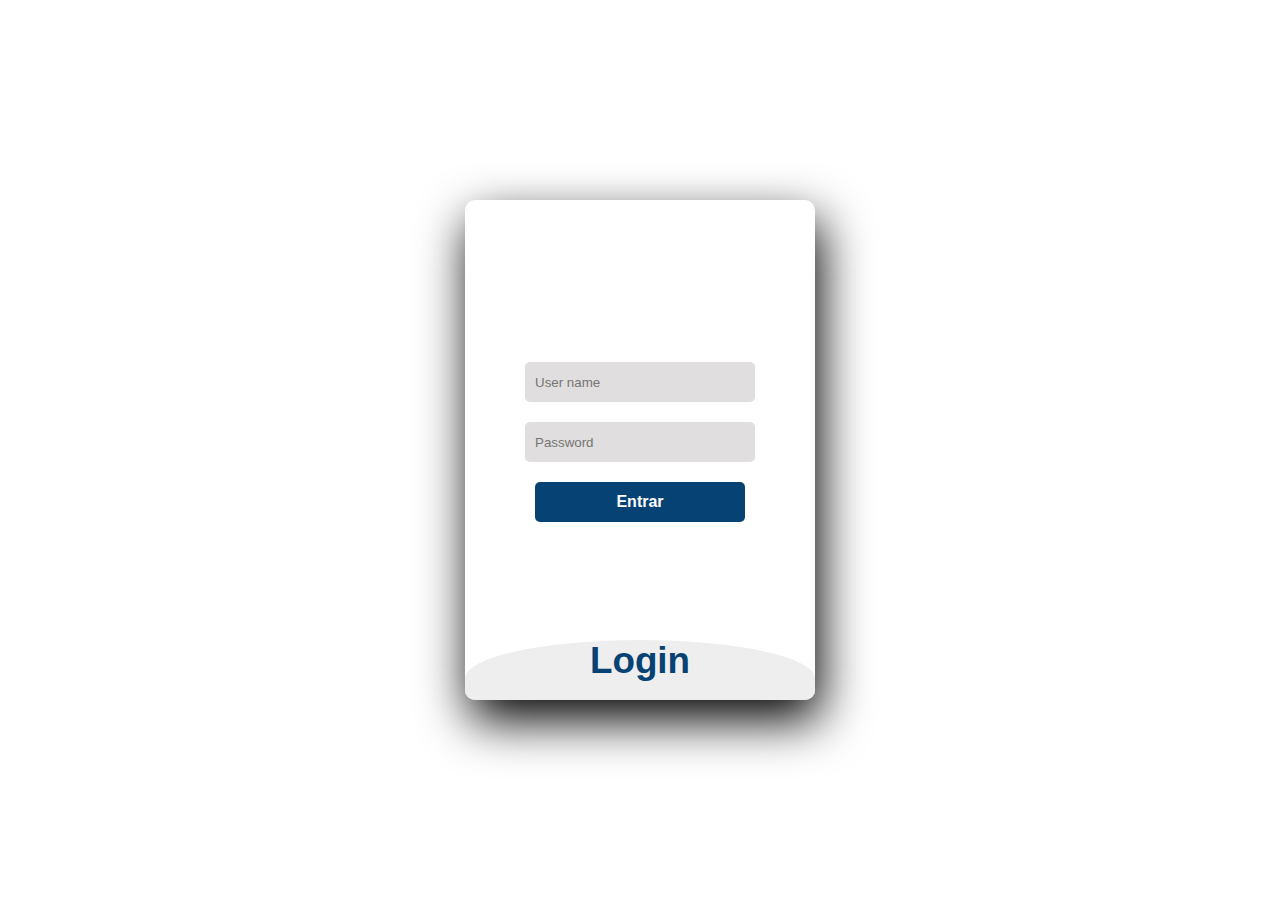
==== src/main/webapp/index.html @ fa4c02c5 "mudundas muitas coisas 2.0" ====
<!DOCTYPE html>
<html>
<head>
    <meta charset="UTF-8">
    <meta name="viewport" content="width=device-width, initial-scale=1.0">
    <title>Portal</title>
    <link rel="stylesheet" href="style.css">
</head>
<body>
<div class="main">
    <input type="checkbox" id="chk" aria-hidden="true">

    <div class="signup">
        <form action="login" method="post">
            <label for="chk" aria-hidden="true">Portal Delfis!</label>
            <input type="text" name="txt" placeholder="User name" required>
            <input type="password" name="pswd" placeholder="Password" required>
            <button>Entrar</button>
        </form>
    </div>

    <div class="login">
        <form>
            <label for="chk" aria-hidden="true">Login</label>
            <input type="email" name="email" placeholder="Email" required="">
            <input type="password" name="pswd" placeholder="Password" required="">
            <button>Login</button>
        </form>
    </div>
</div>
</body>
</html>
---- src/main/webapp/style.css ----
body{
    margin: 0;
    padding: 0;
    display: flex;
    justify-content: center;
    align-items: center;
    min-height: 100vh;
    font-family: 'Jost', sans-serif;
    background: url("abstract-luxury-gradient-blue-background-smooth-dark-blue-with-black-vignette-studio-banner.jpg") no-repeat center/ cover;
}
.main{
    width: 350px;
    height: 500px;
    background: red;
    overflow: hidden;
    background: url("abstract-luxury-gradient-blue-background-smooth-dark-blue-with-black-vignette-studio-banner.jpg") no-repeat center/ cover;
    border-radius: 10px;
    box-shadow: 5px 20px 50px #000;
}
#chk{
    display: none;
}
.signup{
    position: relative;
    width:100%;
    height: 100%;
}
label{
    color: #fff;
    font-size: 2.3em;
    justify-content: center;
    display: flex;
    margin: 60px;
    font-weight: bold;
    cursor: pointer;
    transition: .5s ease-in-out;
}
input{
    width: 60%;
    height: 20px;
    background: #e0dede;
    justify-content: center;
    display: flex;
    margin: 20px auto;
    padding: 10px;
    border: none;
    outline: none;
    border-radius: 5px;
}
button{
    width: 60%;
    height: 40px;
    margin: 10px auto;
    justify-content: center;
    display: block;
    color: #fff;
    background: #064273;
    font-size: 1em;
    font-weight: bold;
    margin-top: 20px;
    outline: none;
    border: none;
    border-radius: 5px;
    transition: .2s ease-in;
    cursor: pointer;
}
button:hover{
    background: #053862;
}
.login{
    height: 460px;
    background: #eee;
    border-radius: 60% / 10%;
    transform: translateY(-180px);
    transition: .8s ease-in-out;
}
.login label{
    color: #064273;

}
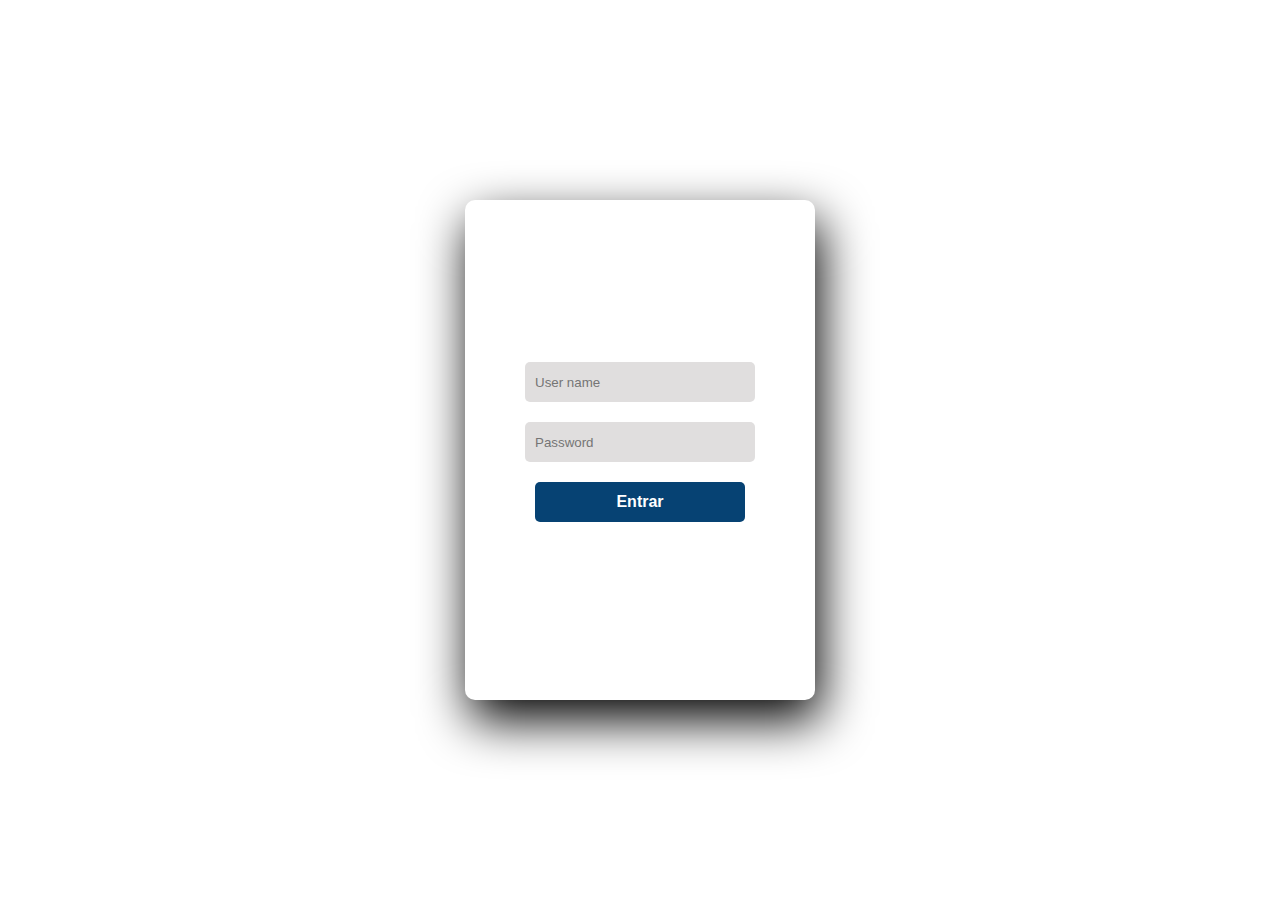
==== commit 02fe4ae7: "comitando a pagina de cadastro" ====
--- a/src/main/webapp/index.html
+++ b/src/main/webapp/index.html
@@ -19,14 +19,6 @@
         </form>
     </div>
 
-    <div class="login">
-        <form>
-            <label for="chk" aria-hidden="true">Login</label>
-            <input type="email" name="email" placeholder="Email" required="">
-            <input type="password" name="pswd" placeholder="Password" required="">
-            <button>Login</button>
-        </form>
-    </div>
 </div>
 </body>
 </html>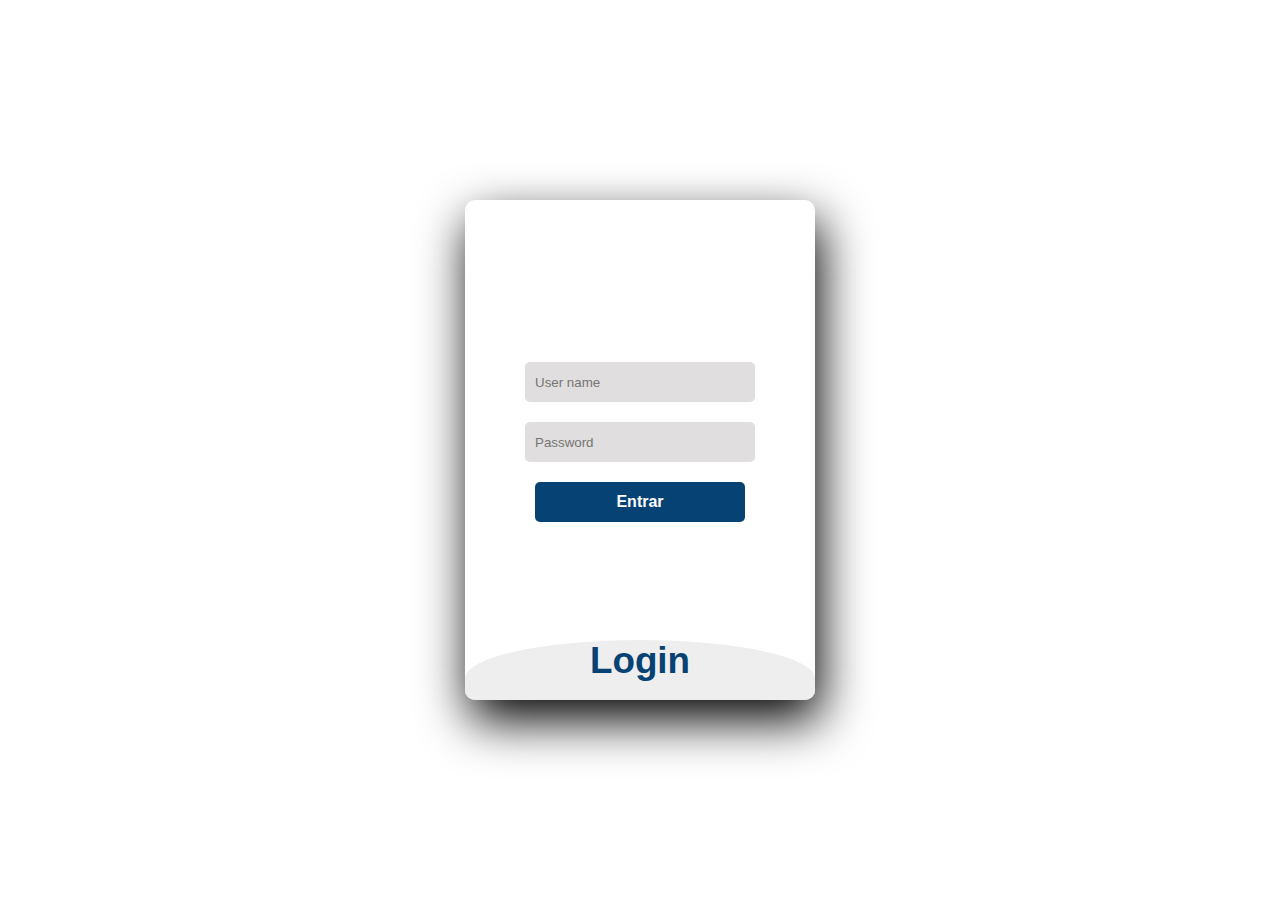
==== commit 7baa7239: "mudando aalgumas coisas 3.0" ====
--- a/src/main/webapp/index.html
+++ b/src/main/webapp/index.html
@@ -18,6 +18,16 @@
             <button>Entrar</button>
         </form>
     </div>
+    <div class="login">
+        <form>
+            <label for="chk" aria-hidden="true">Login</label>
+            <input type="email" name="email" placeholder="Email" required="">
+            <input type="password" name="pswd" placeholder="Password" required="">
+            <button>Login</button>
+        </form>
+    </div>
+
+
 
 </div>
 </body>
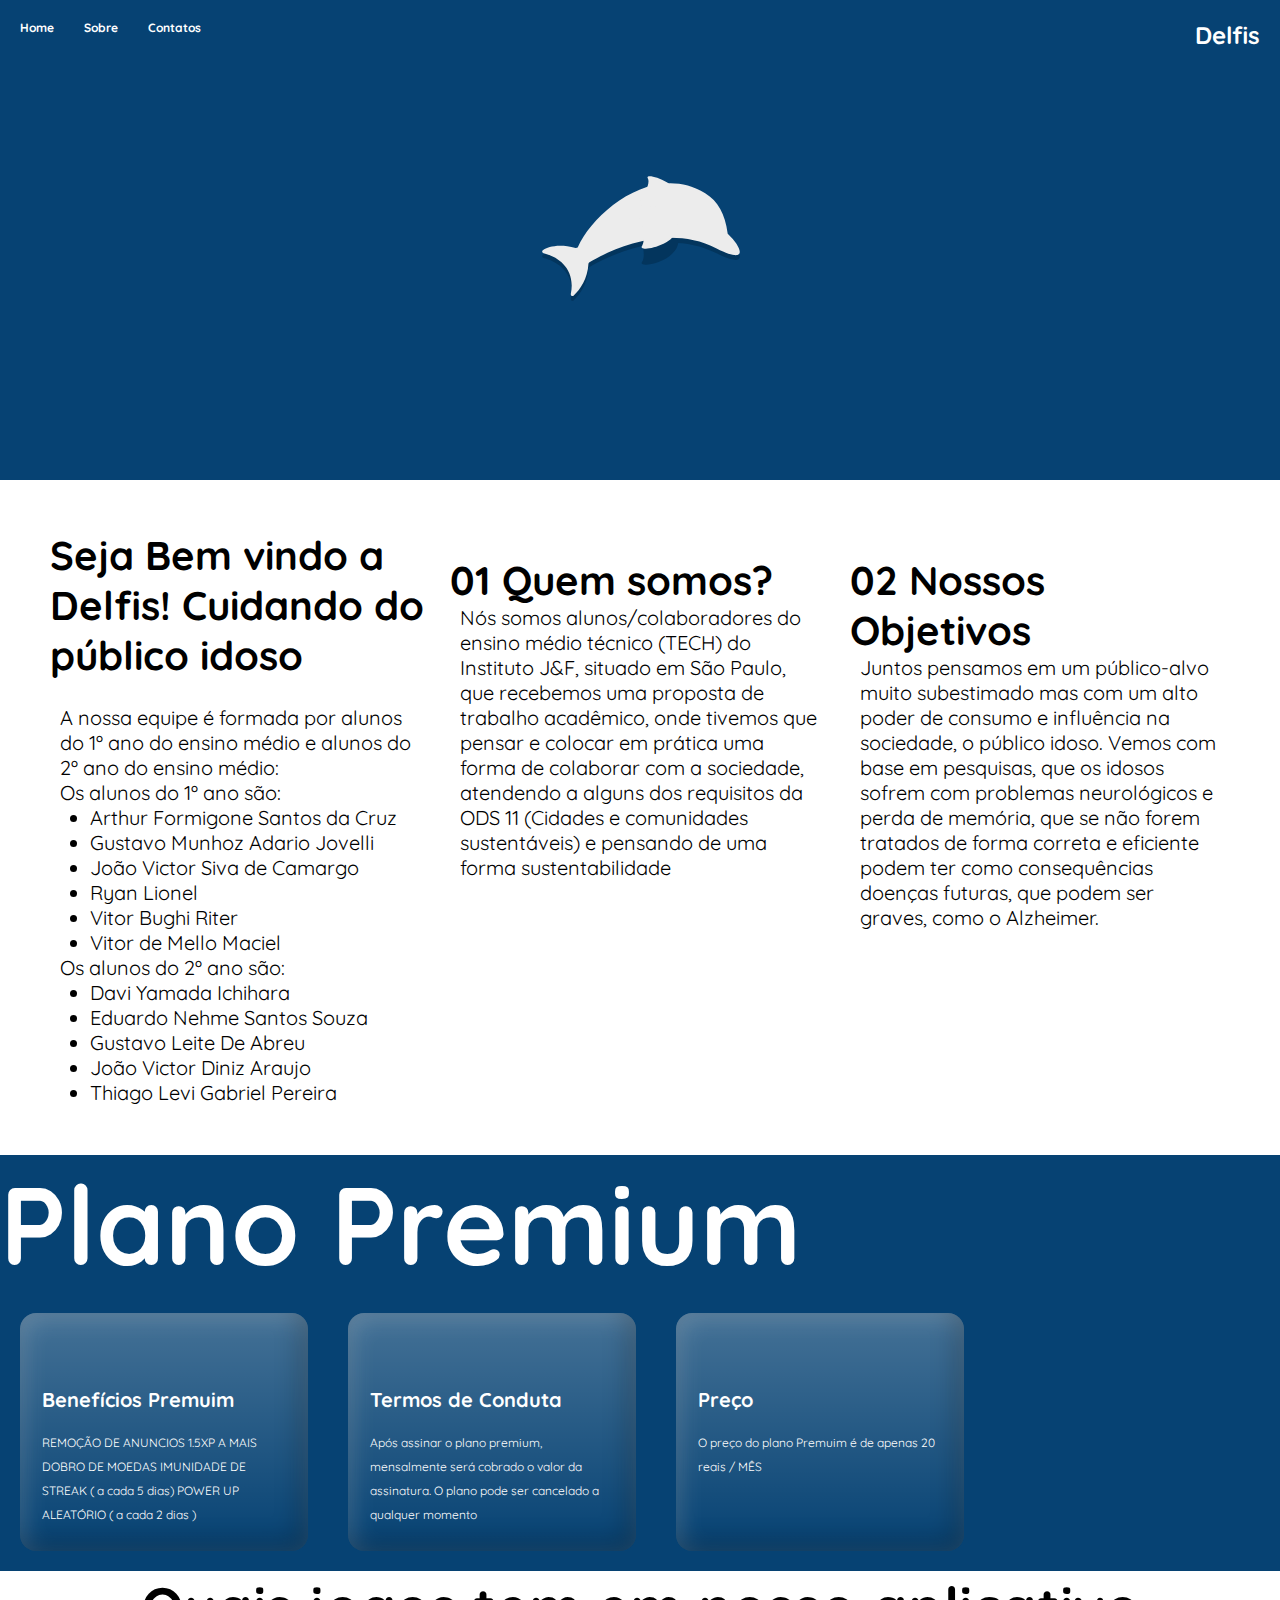
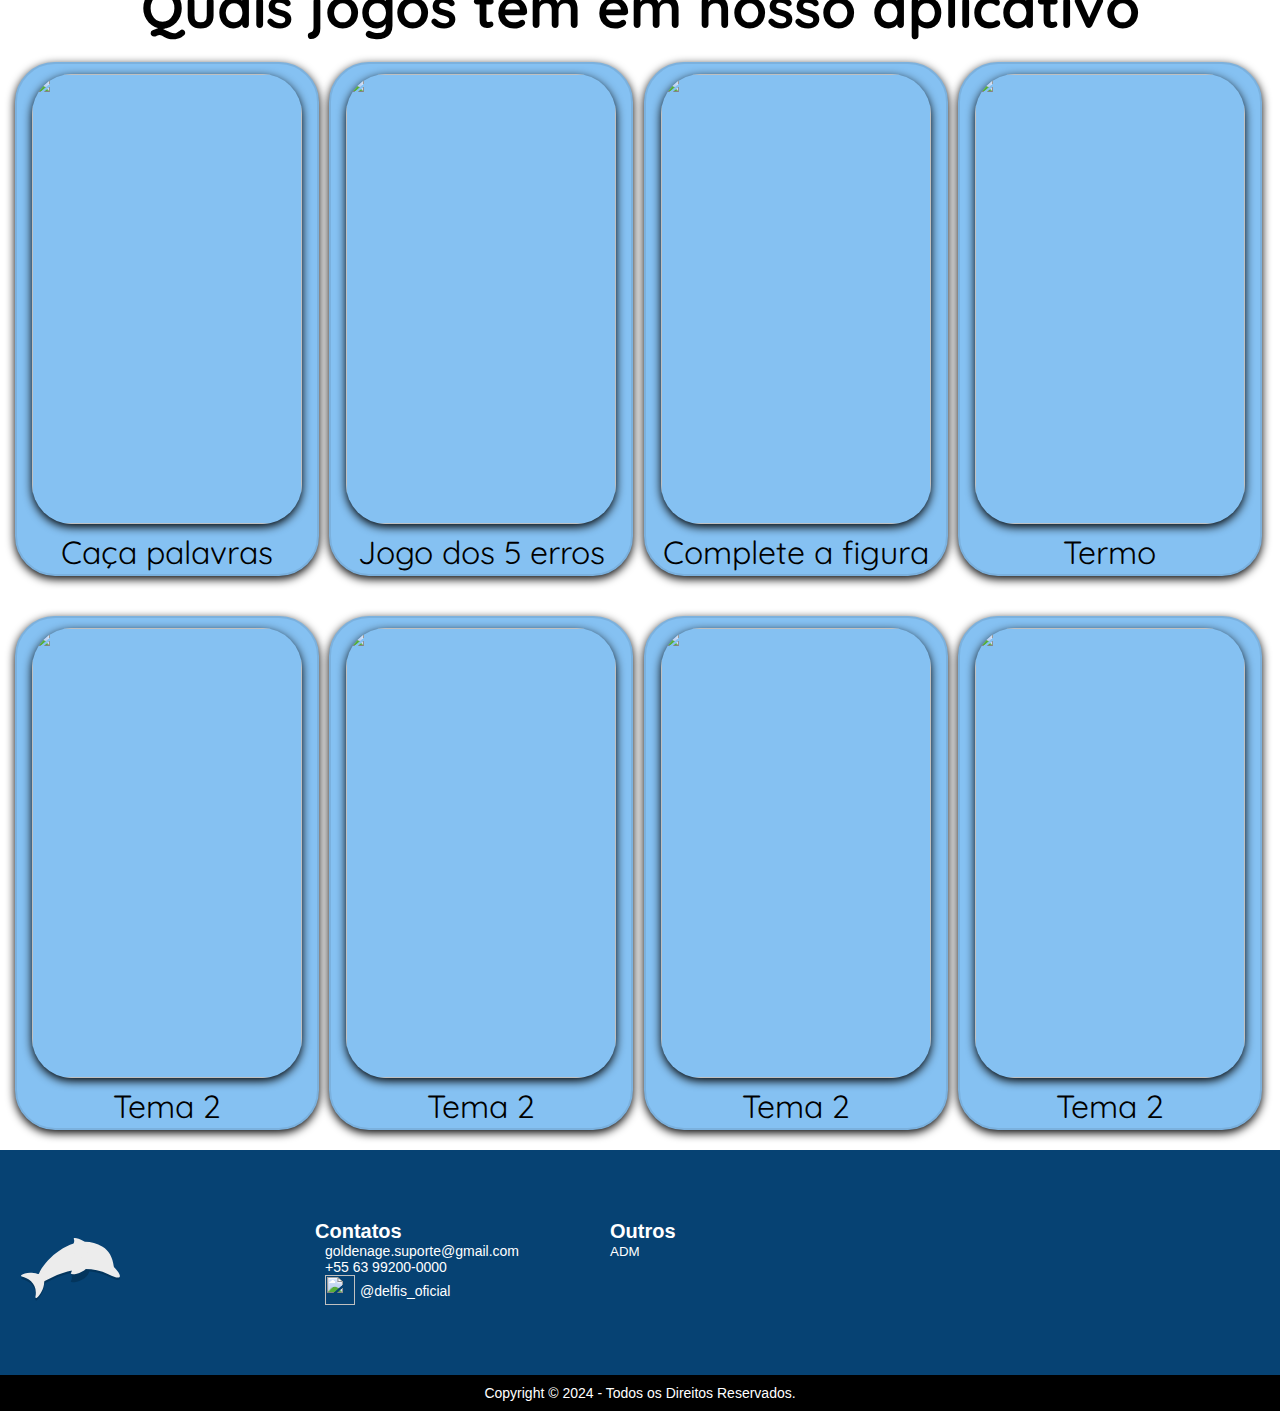
==== commit b0ffe8c4: "muitas coisas" ====
--- a/src/main/webapp/index.html
+++ b/src/main/webapp/index.html
@@ -1,34 +1,226 @@
-<!DOCTYPE html>
-<html>
+<!DOCTYPE HTML>
+<html lang="pt-br">
+
 <head>
     <meta charset="UTF-8">
-    <meta name="viewport" content="width=device-width, initial-scale=1.0">
-    <title>Portal</title>
-    <link rel="stylesheet" href="style.css">
+    <title>Delfis!</title>
+    <link rel="stylesheet" type="text/css" href="CSS/goldem_age.css" />
+    <link rel="icon" href="Imagens/logo.svg">
+    <link rel="preconnect" href="https://fonts.googleapis.com">
+    <link rel="preconnect" href="https://fonts.gstatic.com" crossorigin>
+    <link href="https://fonts.googleapis.com/css2?family=Amatic+SC:wght@400;700&family=Quicksand:wght@300..700&display=swap"  rel="stylesheet">
 </head>
-<body>
-<div class="main">
-    <input type="checkbox" id="chk" aria-hidden="true">
-
-    <div class="signup">
-        <form action="login" method="post">
-            <label for="chk" aria-hidden="true">Portal Delfis!</label>
-            <input type="text" name="txt" placeholder="User name" required>
-            <input type="password" name="pswd" placeholder="Password" required>
-            <button>Entrar</button>
-        </form>
-    </div>
-    <div class="login">
-        <form>
-            <label for="chk" aria-hidden="true">Login</label>
-            <input type="email" name="email" placeholder="Email" required="">
-            <input type="password" name="pswd" placeholder="Password" required="">
-            <button>Login</button>
-        </form>
-    </div>
-
-
-
-</div>
+
+<body class="quicksand">
+
+<div id="header">
+    <div id="header-content">
+        <div id="menu">
+            <a href="#">Home</a>
+            <a href="#area2">Sobre</a>
+            <a href="#contatoss">Contatos</a>
+        </div>
+        <h1>Delfis</h1>
+    </div>
+</div>
+<!-- Finalização do menu -->
+<!-- GOLFINHO -->
+<div class="area" id="area1">
+    <div id="area1-content">
+        <img src="Imagens/logo.svg" alt="golfinho sem fundo" id="golfinhoSemFundo">
+    </div>
+</div>
+
+<div class="area" id="area2">
+    <div id="area2-content">
+        <div class="card">
+            <h1>
+                Seja Bem vindo a Delfis! Cuidando do público idoso
+            </h1>
+            <div >
+                <img class="img_computador" src="Imagens/lS60OLaLLp.png" alt="">
+            </div>
+            <div>
+
+                <p>A nossa equipe é formada por alunos do 1º ano do ensino médio e alunos do 2º ano do ensino médio:
+                </p>
+
+                <p>Os alunos do 1º ano são:</p>
+                <ul class="lista1">
+                    <li>Arthur Formigone Santos da Cruz</li>
+                    <li>Gustavo Munhoz Adario Jovelli</li>
+                    <li>João Victor Siva de Camargo</li>
+                    <li>Ryan Lionel</li>
+                    <li>Vitor Bughi Riter</li>
+                    <li>Vitor de Mello Maciel</li>
+                </ul>
+
+                <p>Os alunos do 2º ano são:</p>
+                <ul class="lista1">
+                    <li>Davi Yamada Ichihara</li>
+                    <li>Eduardo Nehme Santos Souza</li>
+                    <li>Gustavo Leite De Abreu</li>
+                    <li>João Victor Diniz Araujo</li>
+                    <li>Thiago Levi Gabriel Pereira</li>
+                </ul>
+            </div>
+        </div>
+
+        <div class="card">
+            <div >
+                <img class="img_computador" src="Imagens/Delfis!.jpg" alt="">
+            </div>
+            <div>
+                <h1>
+                    01 Quem somos?
+                </h1>
+                <p>
+                    Nós somos alunos/colaboradores do ensino médio técnico (TECH) do Instituto J&F, situado em São
+                    Paulo, que recebemos uma proposta de trabalho acadêmico, onde tivemos que pensar e colocar em
+                    prática uma forma de colaborar com a sociedade, atendendo a alguns dos requisitos da ODS 11
+                    (Cidades e comunidades sustentáveis) e pensando de uma forma sustentabilidade
+                </p>
+            </div>
+        </div>
+
+        <div class="card">
+            <div >
+                <img class="img_computador" src="Imagens/Delfis!.png" alt="">
+            </div>
+            <div>
+                <h1>
+                    02 Nossos Objetivos
+                </h1>
+                <p>
+                    Juntos pensamos em um público-alvo muito subestimado mas com um alto poder de consumo e
+                    influência na sociedade, o público idoso.
+                    Vemos com base em pesquisas, que os idosos sofrem com problemas neurológicos e perda de memória,
+                    que se não forem tratados de forma correta e eficiente podem
+                    ter como consequências doenças futuras, que podem ser graves, como o Alzheimer.
+                </p>
+            </div>
+        </div>
+    </div>
+</div>
+
+
+<div id="area3">
+    <div id="premuim">
+        <h1>Plano Premium</h1>
+        <img src="Imagens/iPhone%2014%20Plus%20-%201.svg" alt="">
+    </div>
+
+    <div style="display: flex;width: 90%;">
+
+        <div class="frame">
+            <div class="icons">
+
+                <div class="vector-with-background"></div>
+            </div>
+            <div class="title">Benefícios Premuim</div>
+            <div class="descricao-curta">REMOÇÃO DE ANUNCIOS
+
+                1.5XP A MAIS
+
+                DOBRO DE MOEDAS
+
+                IMUNIDADE DE STREAK ( a cada 5 dias)
+
+                POWER UP ALEATÓRIO ( a cada 2 dias )</div>
+        </div>
+
+        <div class="frame">
+            <div class="icons">
+
+                <div class="vector-with-background"></div>
+            </div>
+            <div class="title">Termos de Conduta</div>
+            <div class="descricao-curta">Após assinar o plano premium, mensalmente será cobrado o valor da
+                assinatura. O plano pode ser cancelado a qualquer momento</div>
+        </div>
+
+        <div class="frame">
+            <div class="icons">
+
+                <div class="vector-with-background"></div>
+            </div>
+            <div class="title">Preço</div>
+            <div class="descricao-curta">O preço do plano Premuim é de apenas 20 reais / MÊS</div>
+        </div>
+
+
+    </div>
+</div>
+
+<div style="font-size: 5mm;">
+    <h1 style="font-size: 3em;text-align: center;">Quais jogos tem em nosso aplicativo</h1>
+</div>
+
+<container2>
+    <div class="quadrado"><img class="img_jogos" src="Imagens/caça%20palavras.png" alt="">Caça
+        palavras</div>
+    <div class="quadrado"><img class="img_jogos" src="Imagens/5%20erros.png" alt="">Jogo
+        dos 5
+        erros</div>
+    <div class="quadrado"><img class="img_jogos" src="Imagens/figura.png" alt="">Complete a
+        figura</div>
+    <div class="quadrado"><img class="img_jogos" src="Imagens/termo.png" alt="">Termo
+    </div>
+</container2>
+
+<container2>
+    <div class="quadrado"><img class="img_jogos" src="Imagens/caça%20palavras.png" alt="">Tema 2
+    </div>
+    <div class="quadrado"><img class="img_jogos" src="Imagens/5%20erros2.png" alt="">Tema 2</div>
+    <div class="quadrado"><img class="img_jogos" src="Imagens/figura2.png" alt="">Tema
+        2</div>
+    <div class="quadrado"><img class="img_jogos" src="Imagens/termo2.png" alt="">Tema
+        2</div>
+</container2>
+
+
+<!-- abaixo foter não escrever em baixo desta linha -->
+<footer class="rodape" id="contato">
+    <div class="rodape-div">
+
+        <div class="rodape-div-1">
+            <div class="rodape-div-1-coluna">
+                <!-- elemento -->
+                <span><b><img src="Imagens/logo.svg" width="100px" height="100px" alt=""></b></span>
+
+            </div>
+        </div>
+
+        <div class="rodape-div-2">
+            <div class="rodape-div-2-coluna">
+                <!-- elemento -->
+                <span id="contatoss"><b>Contatos</b></span>
+                <p>goldenage.suporte@gmail.com</p>
+                <p>+55 63 99200-0000</p>
+                <p style="text-align:inherit"><img src="Imagens/Instagram_logo_2022.svg.webp" width="30px"
+                                                   height="30px" alt=""></p>
+                <p style="position: relative;bottom: 25px;left: 35px;"><a
+                        href="https://www.instagram.com/delfis_oficial?igsh=MXhkOGt4NXlhbml2dA==">@delfis_oficial</a>
+                </p>
+            </div>
+        </div>
+
+
+
+        <div class="rodape-div-4">
+            <div class="rodape-div-4-coluna">
+                <!-- elemento -->
+                <span><b>Outros</b></span>
+                <form action="servlet"><button type="submit" >ADM</button></form>
+            </div>
+        </div>
+
+    </div>
+    <p class="rodape-direitos">Copyright © 2024 - Todos os Direitos Reservados.</p>
+</footer>
+
+
+
 </body>
+
 </html>--- a/src/main/webapp/CSS/goldem_age.css
+++ b/src/main/webapp/CSS/goldem_age.css
@@ -0,0 +1,459 @@
+* {
+    margin: 0;
+    padding: 0;
+}
+
+body {
+    font-family: arial, helvetica, sans-serif;
+    font-size: 12px;
+}
+
+#header {
+    display: flex;
+    background-color: #064273;
+    color: #fff;
+    position: fixed;
+    width: 100%;
+}
+
+.img_jogos {
+    -moz-box-shadow: 0 3px 10px 0 #000000;
+    -webkit-box-shadow: 0 3px 10px 0 #000000;
+    border-radius: 40px;
+    height: 450px;
+    width: 270px;
+}
+
+.card {
+    width: 33%;
+    padding: 10px;
+}
+
+#premuim {
+    display: flex;
+    justify-content: space-between;
+    font-size: 55px;
+    color: #fff;
+    width: 100%;
+
+}
+
+#area3 {
+    background-color: #064273;
+}
+
+#header-content {
+    width: 100%;
+    display: flex;
+    padding: 20px;
+    justify-content: space-between;
+
+}
+
+#area2 {
+    font-size: 20px;
+    height: 100%;
+}
+
+#area2-content {
+    display: flex;
+}
+
+.area {
+    height: 400px;
+    padding: 40px;
+}
+
+#area1 {
+    background-color: #064273;
+}
+
+.img_computador {
+    width: 100%;
+    border-radius: 30px;
+}
+
+#container-img {}
+
+button {
+    cursor: pointer;
+    border: none;
+    background: none;
+    color: white;
+}
+
+#area1-content {
+    display: flex;
+    width: 100%;
+    height: 100%;
+    justify-content: center;
+    align-items: center;
+}
+
+#menu {
+    display: flex;
+    gap: 30px;
+    font-weight: 800;
+}
+
+#golfinhoSemFundo {
+    width: 200px;
+}
+
+.menu li a {
+    color: #ffffff;
+    text-decoration: none;
+    padding: 5px 10px;
+    display: block;
+}
+
+.menu li a:hover {
+    background: #333;
+    color: #fff;
+    -moz-box-shadow: 0 3px 10px 0 #CCC;
+    -webkit-box-shadow: 0 3px 10px 0 #ccc;
+    text-shadow: 0px 0px 5px #fff;
+}
+
+.menu li ul {
+    position: absolute;
+    top: 25px;
+    left: 0;
+    background-color: #fff;
+    display: none;
+}
+
+.menu li:hover ul,
+.menu li.over ul {
+    display: block;
+}
+
+.menu li ul li {
+    border: 1px solid #c0c0c0;
+    display: block;
+    width: 150px;
+}
+
+
+
+container1 {
+    display: flex;
+    background-color: beige;
+    width: 90%;
+    margin-bottom: 30px;
+}
+
+
+
+container2 {
+    display: inline-flex;
+    padding-left: 5px;
+    padding-right: 5px;
+    padding-top: 20px;
+    padding-bottom: 20px;
+    justify-content: space-evenly;
+    width: 99%;
+    flex-wrap: wrap;
+
+}
+
+.quadrado {
+    text-align: center;
+    padding-top: 10px;
+    font-size: 2rem;
+    width: 300px;
+    height: 500px;
+    background-color: #85C1F2;
+    border: 2px solid #7bb1de;
+    border-radius: 40px;
+    justify-content: space-evenly;
+    -moz-box-shadow: 0 3px 10px 0 #000000;
+    -webkit-box-shadow: 0 3px 10px 0 #000000;
+
+}
+
+p {
+    padding-left: 10px;
+    padding-right: 10px;
+}
+
+a {
+    color: white;
+    text-decoration: none;
+}
+
+.rodape {
+    background-color: #064273;
+    color: white;
+    height: auto;
+    width: 100%;
+    font-size: 14px;
+    font-family: helvetica;
+    overflow: hidden;
+    box-sizing: border-box;
+    padding: 0;
+    margin: 0;
+}
+
+.rodape a {
+    text-decoration: none;
+    color: white;
+}
+
+
+
+.rodape-div {
+    display: flex;
+    flex-wrap: wrap;
+    width: 100%;
+    margin: auto;
+    align-items: stretch;
+    padding: 60px 10px 40px 10px;
+    box-sizing: border-box;
+}
+
+.rodape-div-1,
+.rodape-div-2,
+.rodape-div-3,
+.rodape-div-4 {
+    display: flex;
+    width: calc(25% - 20px);
+    padding: 10px;
+    box-sizing: border-box;
+}
+
+.rodape span {
+    font-size: 20px;
+    color: white;
+}
+
+.rodape-direitos {
+    width: 100%;
+    background-color: black;
+    padding: 10px;
+    margin: 0;
+    text-align: center;
+    box-sizing: border-box;
+    position: relative;
+    bottom: 0;
+}
+
+/* Mobile */
+@media (max-width: 768px) {
+
+    .rodape-div-1,
+    .rodape-div-2,
+    .rodape-div-3,
+    .rodape-div-4 {
+        width: calc(50% - 20px);
+        /* Ajustado para 50% para 2 colunas */
+        padding: 10px;
+        box-sizing: border-box;
+        /* Para garantir que o padding seja incluído na largura total */
+    }
+
+    .rodape-div {
+        padding: 60px 0px 40px 0px;
+        box-sizing: border-box;
+        /* Para garantir que o padding seja incluído na largura total */
+    }
+}
+
+
+
+.quicksand {
+    font-family: "Quicksand", sans-serif;
+    font-optical-sizing: auto;
+    font-weight: weight;
+    font-style: normal;
+}
+
+
+
+.general {
+
+    width: 1519px;
+    height: 1024px;
+    background: #064273;
+
+}
+
+.content {
+    margin: 50px;
+    display: flex;
+    flex-direction: column;
+    align-items: flex-start;
+    padding: 0px;
+    gap: 24px;
+
+
+    width: 639px;
+    height: 364px;
+    left: 64px;
+    top: 80px;
+}
+
+.plano-premium-hugo {
+    width: 639px;
+    height: 184px;
+
+
+    font-style: normal;
+    font-weight: 800;
+    font-size: 72px;
+    line-height: 92px;
+
+    color: #FFFFFF;
+
+
+    flex: none;
+    order: 0;
+    flex-grow: 0;
+}
+
+.descricao-longa {
+    width: 591px;
+    height: 66px;
+
+
+    font-style: normal;
+    font-weight: 400;
+    font-size: 22px;
+    line-height: 33px;
+
+    color: #FFFFFF;
+
+
+    flex: none;
+    order: 1;
+    flex-grow: 0;
+}
+
+.primary-button {
+    display: flex;
+    flex-direction: row;
+    align-items: flex-start;
+    padding: 24px 40px;
+    padding-bottom: 10px;
+    gap: 10px;
+    text-align: center;
+
+    width: 108px;
+    height: 36px;
+
+    background: #FFFFFF;
+    border-radius: 40px;
+
+
+    flex: none;
+    order: 2;
+    flex-grow: 0;
+}
+
+.assinar {
+    width: 108px;
+    height: 18px;
+
+
+    font-style: normal;
+    font-weight: 400;
+    font-size: 25px;
+    line-height: 18px;
+
+    color: #000000;
+
+
+    flex: none;
+    order: 0;
+    flex-grow: 0;
+}
+
+
+
+.frame {
+    margin: 20px;
+    box-sizing: border-box;
+
+    display: flex;
+    flex-direction: column;
+    align-items: flex-start;
+    padding: 24px 22px;
+    gap: 16px;
+
+    width: 25%;
+    height: 238px;
+
+    background: linear-gradient(180deg, rgba(255, 255, 255, 0.25) 0%, rgba(255, 255, 255, 0) 100%);
+    box-shadow: inset -8px -8px 24px rgba(0, 0, 0, 0.25), inset 4px 4px 24px rgba(255, 255, 255, 0.2);
+    border-radius: 16px;
+
+    flex: none;
+    order: auto;
+    flex-grow: 0;
+    transition: 1s;
+}
+
+.icons {
+    width: 32px;
+    height: 32px;
+
+
+    flex: none;
+    order: 0;
+    flex-grow: 0;
+}
+
+.vector {
+
+    left: 0%;
+    right: 0%;
+    top: 0%;
+    bottom: 0%;
+}
+
+
+.title {
+    width: 192px;
+    height: 30px;
+
+
+    font-style: normal;
+    font-weight: 700;
+    font-size: 20px;
+    line-height: 30px;
+
+    color: #FFFFFF;
+
+
+    flex: none;
+    order: 1;
+    flex-grow: 0;
+}
+
+.descricao-curta {
+    width: 100%;
+    height: 96px;
+
+
+    font-style: normal;
+    font-weight: 400;
+    font-size: 100%;
+    line-height: 24px;
+
+    color: #FFFFFF;
+
+    flex: none;
+    order: 2;
+    flex-grow: 0;
+}
+
+.frame:hover {
+
+    width: 350px;
+    height: 288px;
+    transition: 1s;
+}
+
+.lista1{
+    padding-left: 40px;
+}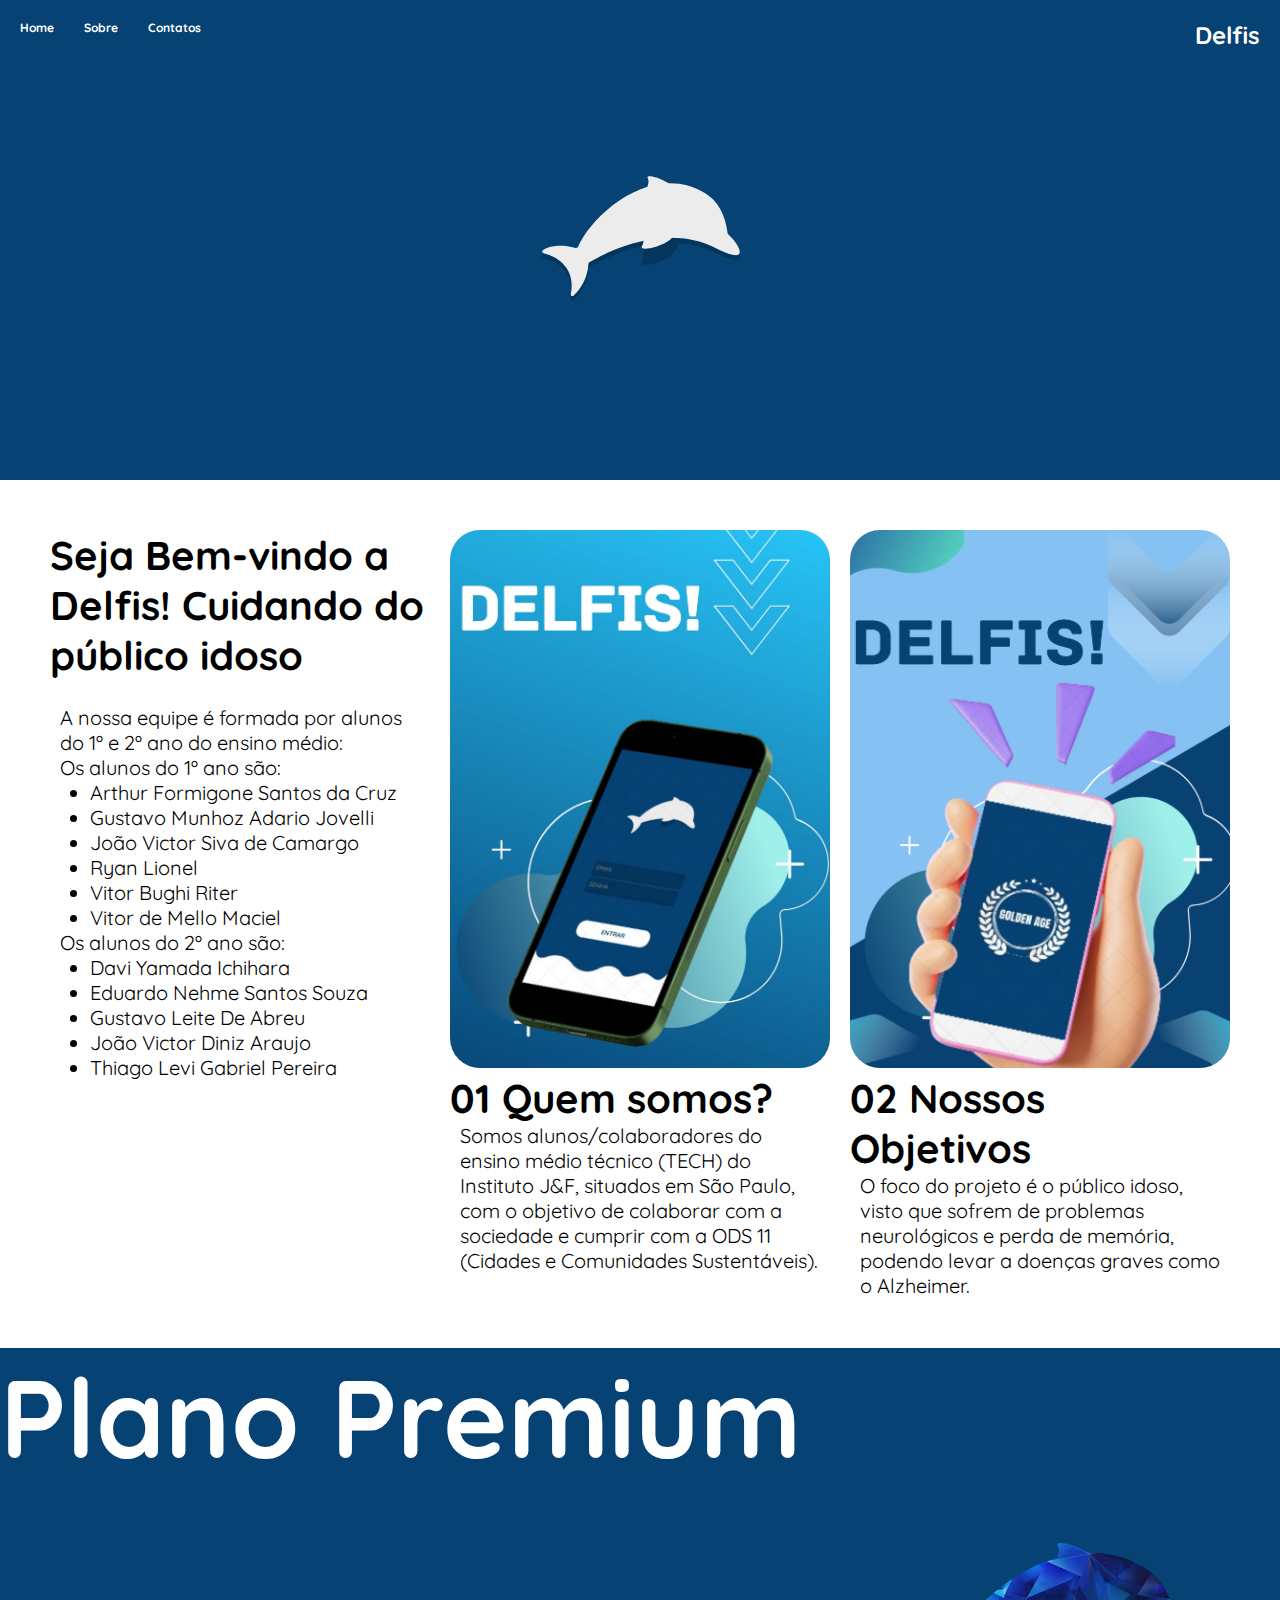
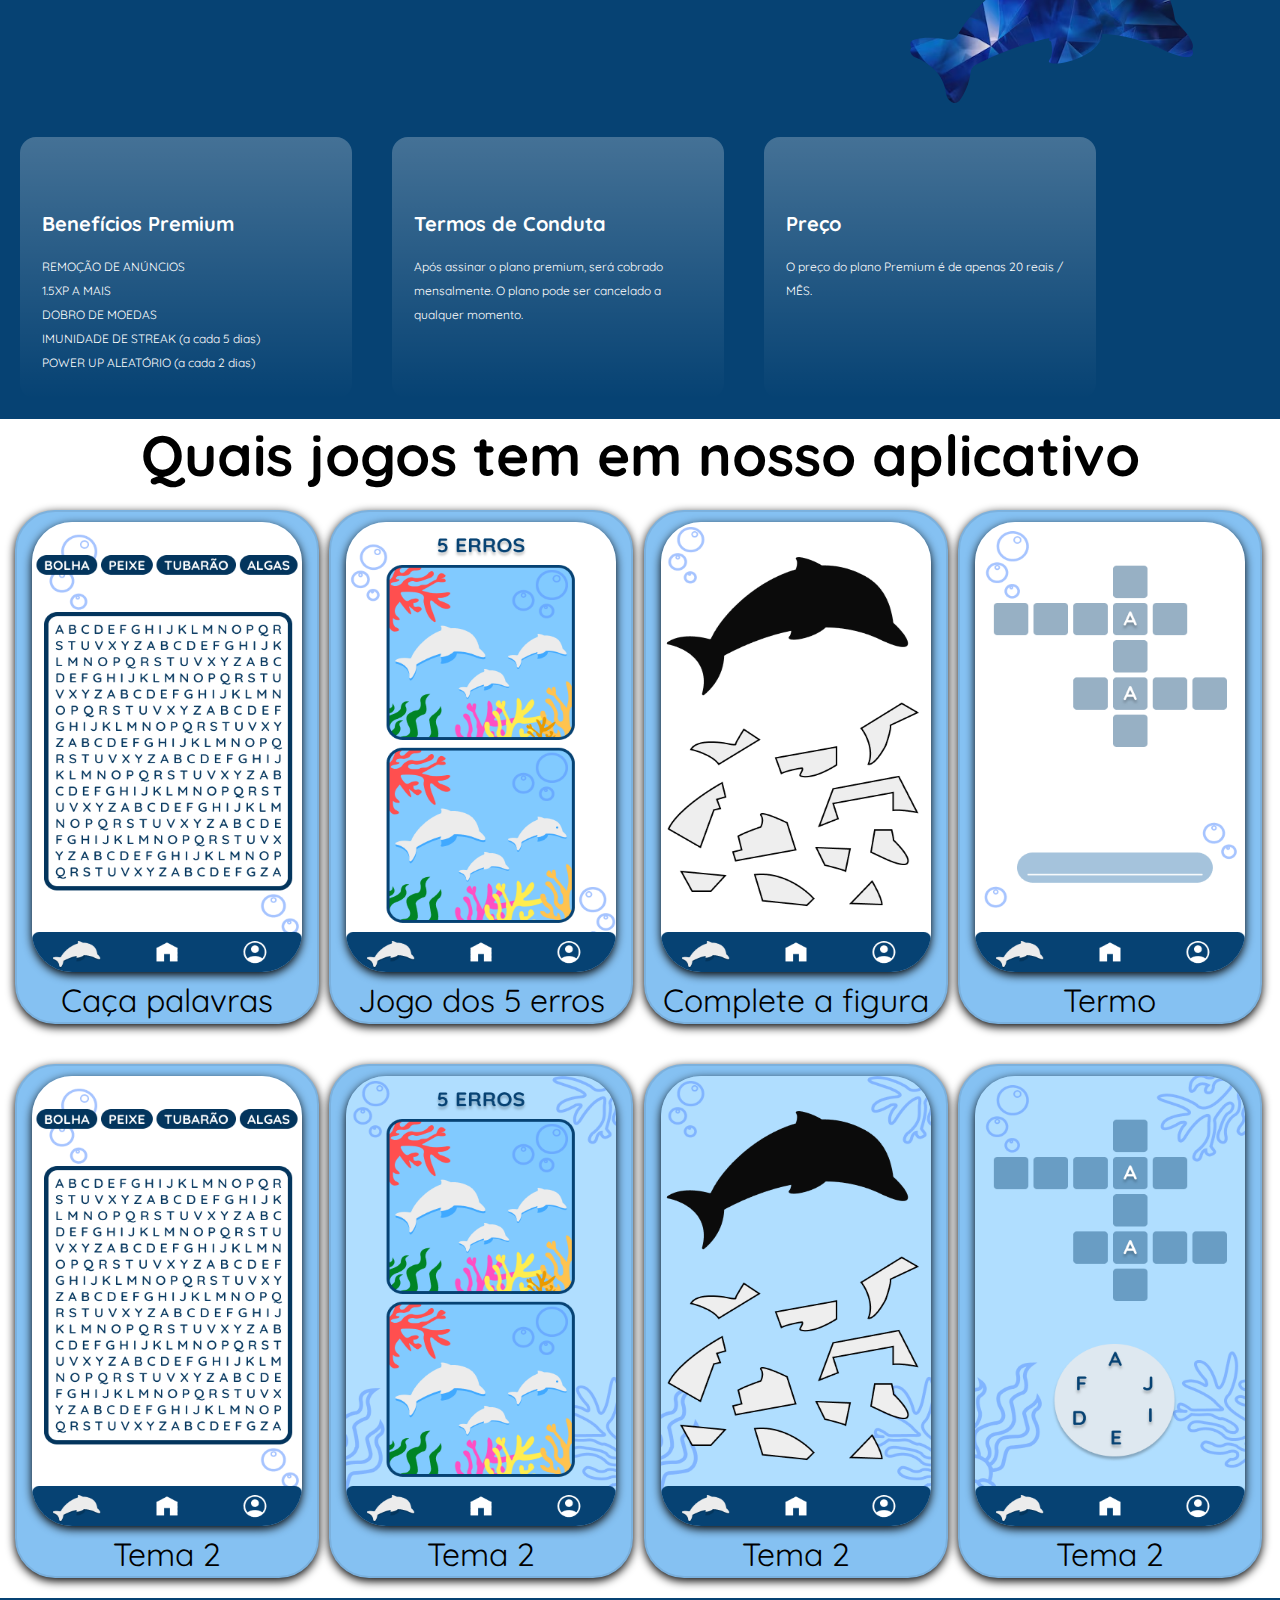
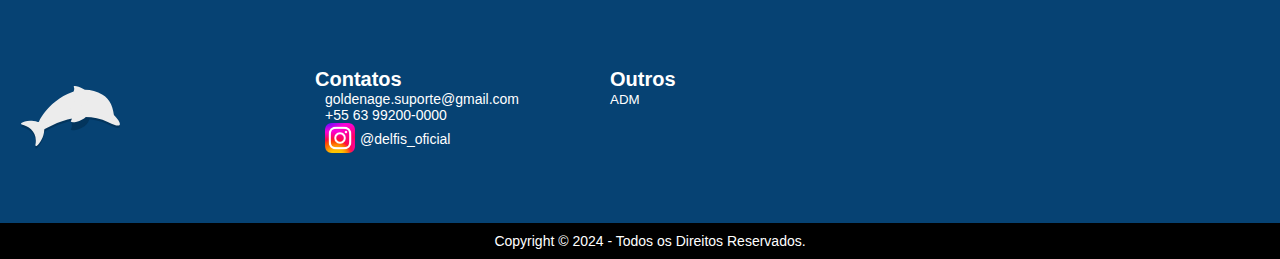
==== commit c7e79cf7: "comentados" ====
--- a/src/main/webapp/index.html
+++ b/src/main/webapp/index.html
@@ -8,7 +8,7 @@
     <link rel="icon" href="Imagens/logo.svg">
     <link rel="preconnect" href="https://fonts.googleapis.com">
     <link rel="preconnect" href="https://fonts.gstatic.com" crossorigin>
-    <link href="https://fonts.googleapis.com/css2?family=Amatic+SC:wght@400;700&family=Quicksand:wght@300..700&display=swap"  rel="stylesheet">
+    <link href="https://fonts.googleapis.com/css2?family=Amatic+SC:wght@400;700&family=Quicksand:wght@300..700&display=swap" rel="stylesheet">
 </head>
 
 <body class="quicksand">
@@ -23,8 +23,7 @@
         <h1>Delfis</h1>
     </div>
 </div>
-<!-- Finalização do menu -->
-<!-- GOLFINHO -->
+
 <div class="area" id="area1">
     <div id="area1-content">
         <img src="Imagens/logo.svg" alt="golfinho sem fundo" id="golfinhoSemFundo">
@@ -34,17 +33,12 @@
 <div class="area" id="area2">
     <div id="area2-content">
         <div class="card">
-            <h1>
-                Seja Bem vindo a Delfis! Cuidando do público idoso
-            </h1>
-            <div >
+            <h1>Seja Bem-vindo a Delfis! Cuidando do público idoso</h1>
+            <div>
                 <img class="img_computador" src="Imagens/lS60OLaLLp.png" alt="">
             </div>
             <div>
-
-                <p>A nossa equipe é formada por alunos do 1º ano do ensino médio e alunos do 2º ano do ensino médio:
-                </p>
-
+                <p>A nossa equipe é formada por alunos do 1º e 2º ano do ensino médio:</p>
                 <p>Os alunos do 1º ano são:</p>
                 <ul class="lista1">
                     <li>Arthur Formigone Santos da Cruz</li>
@@ -67,42 +61,30 @@
         </div>
 
         <div class="card">
-            <div >
+            <div>
                 <img class="img_computador" src="Imagens/Delfis!.jpg" alt="">
             </div>
             <div>
-                <h1>
-                    01 Quem somos?
-                </h1>
+                <h1>01 Quem somos?</h1>
                 <p>
-                    Nós somos alunos/colaboradores do ensino médio técnico (TECH) do Instituto J&F, situado em São
-                    Paulo, que recebemos uma proposta de trabalho acadêmico, onde tivemos que pensar e colocar em
-                    prática uma forma de colaborar com a sociedade, atendendo a alguns dos requisitos da ODS 11
-                    (Cidades e comunidades sustentáveis) e pensando de uma forma sustentabilidade
+                    Somos alunos/colaboradores do ensino médio técnico (TECH) do Instituto J&F, situados em São Paulo, com o objetivo de colaborar com a sociedade e cumprir com a ODS 11 (Cidades e Comunidades Sustentáveis).
                 </p>
             </div>
         </div>
 
         <div class="card">
-            <div >
+            <div>
                 <img class="img_computador" src="Imagens/Delfis!.png" alt="">
             </div>
             <div>
-                <h1>
-                    02 Nossos Objetivos
-                </h1>
+                <h1>02 Nossos Objetivos</h1>
                 <p>
-                    Juntos pensamos em um público-alvo muito subestimado mas com um alto poder de consumo e
-                    influência na sociedade, o público idoso.
-                    Vemos com base em pesquisas, que os idosos sofrem com problemas neurológicos e perda de memória,
-                    que se não forem tratados de forma correta e eficiente podem
-                    ter como consequências doenças futuras, que podem ser graves, como o Alzheimer.
+                    O foco do projeto é o público idoso, visto que sofrem de problemas neurológicos e perda de memória, podendo levar a doenças graves como o Alzheimer.
                 </p>
             </div>
         </div>
     </div>
 </div>
-
 
 <div id="area3">
     <div id="premuim">
@@ -111,44 +93,31 @@
     </div>
 
     <div style="display: flex;width: 90%;">
-
         <div class="frame">
             <div class="icons">
-
                 <div class="vector-with-background"></div>
             </div>
-            <div class="title">Benefícios Premuim</div>
-            <div class="descricao-curta">REMOÇÃO DE ANUNCIOS
-
-                1.5XP A MAIS
-
-                DOBRO DE MOEDAS
-
-                IMUNIDADE DE STREAK ( a cada 5 dias)
-
-                POWER UP ALEATÓRIO ( a cada 2 dias )</div>
+            <div class="title">Benefícios Premium</div>
+            <div class="descricao-curta">
+                REMOÇÃO DE ANÚNCIOS<br>1.5XP A MAIS<br>DOBRO DE MOEDAS<br>IMUNIDADE DE STREAK (a cada 5 dias)<br>POWER UP ALEATÓRIO (a cada 2 dias)
+            </div>
         </div>
 
         <div class="frame">
             <div class="icons">
-
                 <div class="vector-with-background"></div>
             </div>
             <div class="title">Termos de Conduta</div>
-            <div class="descricao-curta">Após assinar o plano premium, mensalmente será cobrado o valor da
-                assinatura. O plano pode ser cancelado a qualquer momento</div>
+            <div class="descricao-curta">Após assinar o plano premium, será cobrado mensalmente. O plano pode ser cancelado a qualquer momento.</div>
         </div>
 
         <div class="frame">
             <div class="icons">
-
                 <div class="vector-with-background"></div>
             </div>
             <div class="title">Preço</div>
-            <div class="descricao-curta">O preço do plano Premuim é de apenas 20 reais / MÊS</div>
+            <div class="descricao-curta">O preço do plano Premium é de apenas 20 reais / MÊS.</div>
         </div>
-
-
     </div>
 </div>
 
@@ -157,70 +126,50 @@
 </div>
 
 <container2>
-    <div class="quadrado"><img class="img_jogos" src="Imagens/caça%20palavras.png" alt="">Caça
-        palavras</div>
-    <div class="quadrado"><img class="img_jogos" src="Imagens/5%20erros.png" alt="">Jogo
-        dos 5
-        erros</div>
-    <div class="quadrado"><img class="img_jogos" src="Imagens/figura.png" alt="">Complete a
-        figura</div>
-    <div class="quadrado"><img class="img_jogos" src="Imagens/termo.png" alt="">Termo
-    </div>
+    <div class="quadrado"><img class="img_jogos" src="Imagens/caça%20palavras.png" alt="">Caça palavras</div>
+    <div class="quadrado"><img class="img_jogos" src="Imagens/5%20erros.png" alt="">Jogo dos 5 erros</div>
+    <div class="quadrado"><img class="img_jogos" src="Imagens/figura.png" alt="">Complete a figura</div>
+    <div class="quadrado"><img class="img_jogos" src="Imagens/termo.png" alt="">Termo</div>
 </container2>
 
 <container2>
-    <div class="quadrado"><img class="img_jogos" src="Imagens/caça%20palavras.png" alt="">Tema 2
-    </div>
+    <div class="quadrado"><img class="img_jogos" src="Imagens/caça%20palavras.png" alt="">Tema 2</div>
     <div class="quadrado"><img class="img_jogos" src="Imagens/5%20erros2.png" alt="">Tema 2</div>
-    <div class="quadrado"><img class="img_jogos" src="Imagens/figura2.png" alt="">Tema
-        2</div>
-    <div class="quadrado"><img class="img_jogos" src="Imagens/termo2.png" alt="">Tema
-        2</div>
+    <div class="quadrado"><img class="img_jogos" src="Imagens/figura2.png" alt="">Tema 2</div>
+    <div class="quadrado"><img class="img_jogos" src="Imagens/termo2.png" alt="">Tema 2</div>
 </container2>
 
-
-<!-- abaixo foter não escrever em baixo desta linha -->
 <footer class="rodape" id="contato">
     <div class="rodape-div">
-
         <div class="rodape-div-1">
             <div class="rodape-div-1-coluna">
-                <!-- elemento -->
                 <span><b><img src="Imagens/logo.svg" width="100px" height="100px" alt=""></b></span>
-
             </div>
         </div>
 
         <div class="rodape-div-2">
             <div class="rodape-div-2-coluna">
-                <!-- elemento -->
                 <span id="contatoss"><b>Contatos</b></span>
                 <p>goldenage.suporte@gmail.com</p>
                 <p>+55 63 99200-0000</p>
-                <p style="text-align:inherit"><img src="Imagens/Instagram_logo_2022.svg.webp" width="30px"
-                                                   height="30px" alt=""></p>
-                <p style="position: relative;bottom: 25px;left: 35px;"><a
-                        href="https://www.instagram.com/delfis_oficial?igsh=MXhkOGt4NXlhbml2dA==">@delfis_oficial</a>
+                <p><img src="Imagens/Instagram_logo_2022.svg.webp" width="30px" height="30px" alt=""></p>
+                <p style="position: relative;bottom: 25px;left: 35px;">
+                    <a href="https://www.instagram.com/delfis_oficial?igsh=MXhkOGt4NXlhbml2dA==">@delfis_oficial</a>
                 </p>
             </div>
         </div>
 
-
-
         <div class="rodape-div-4">
             <div class="rodape-div-4-coluna">
-                <!-- elemento -->
                 <span><b>Outros</b></span>
-                <form action="servlet"><button type="submit" >ADM</button></form>
+                <form action="servlet">
+                    <button type="submit">ADM</button>
+                </form>
             </div>
         </div>
-
     </div>
-    <p class="rodape-direitos">Copyright © 2024 - Todos os Direitos Reservados.</p>
+    <p class="rodape-direitos">Copyright © 2024 - Todos os Direitos Reservados.</p> <!-- Rodapé -->
 </footer>
 
-
-
 </body>
-
-</html>+</html>
--- a/src/main/webapp/CSS/goldem_age.css
+++ b/src/main/webapp/CSS/goldem_age.css
@@ -1,13 +1,16 @@
+/* Remove margens e padding de todos os elementos para resetar o estilo padrão */
 * {
     margin: 0;
     padding: 0;
 }
 
+/* Configura fonte padrão para o corpo da página */
 body {
     font-family: arial, helvetica, sans-serif;
     font-size: 12px;
 }
 
+/* Estilo do cabeçalho */
 #header {
     display: flex;
     background-color: #064273;
@@ -16,6 +19,7 @@
     width: 100%;
 }
 
+/* Estiliza imagens dos jogos com sombras e bordas arredondadas */
 .img_jogos {
     -moz-box-shadow: 0 3px 10px 0 #000000;
     -webkit-box-shadow: 0 3px 10px 0 #000000;
@@ -24,32 +28,35 @@
     width: 270px;
 }
 
+/* Card para dividir o layout em 3 partes */
 .card {
     width: 33%;
     padding: 10px;
 }
 
+/* Estilo para a área premium */
 #premuim {
     display: flex;
     justify-content: space-between;
     font-size: 55px;
     color: #fff;
     width: 100%;
-
-}
-
+}
+
+/* Área #area3 com fundo azul */
 #area3 {
     background-color: #064273;
 }
 
+/* Estilo para o conteúdo do cabeçalho */
 #header-content {
     width: 100%;
     display: flex;
     padding: 20px;
     justify-content: space-between;
-
-}
-
+}
+
+/* Configuração de área secundária */
 #area2 {
     font-size: 20px;
     height: 100%;
@@ -59,22 +66,24 @@
     display: flex;
 }
 
+/* Definição para seções gerais */
 .area {
     height: 400px;
     padding: 40px;
 }
 
+/* Área 1 com fundo azul */
 #area1 {
     background-color: #064273;
 }
 
+/* Estilo para imagem de computador com bordas arredondadas */
 .img_computador {
     width: 100%;
     border-radius: 30px;
 }
 
-#container-img {}
-
+/* Botões sem borda e cursor padrão */
 button {
     cursor: pointer;
     border: none;
@@ -82,6 +91,7 @@
     color: white;
 }
 
+/* Conteúdo da área 1 centralizado */
 #area1-content {
     display: flex;
     width: 100%;
@@ -90,16 +100,19 @@
     align-items: center;
 }
 
+/* Menu de navegação com espaçamento */
 #menu {
     display: flex;
     gap: 30px;
     font-weight: 800;
 }
 
+/* Definição da largura do ícone de golfinho */
 #golfinhoSemFundo {
     width: 200px;
 }
 
+/* Estilo para links do menu */
 .menu li a {
     color: #ffffff;
     text-decoration: none;
@@ -107,6 +120,7 @@
     display: block;
 }
 
+/* Efeito hover para links do menu */
 .menu li a:hover {
     background: #333;
     color: #fff;
@@ -115,6 +129,7 @@
     text-shadow: 0px 0px 5px #fff;
 }
 
+/* Submenu escondido inicialmente */
 .menu li ul {
     position: absolute;
     top: 25px;
@@ -123,19 +138,20 @@
     display: none;
 }
 
+/* Exibe submenu ao passar o mouse */
 .menu li:hover ul,
 .menu li.over ul {
     display: block;
 }
 
+/* Estilo dos itens do submenu */
 .menu li ul li {
     border: 1px solid #c0c0c0;
     display: block;
     width: 150px;
 }
 
-
-
+/* Container de layout flexível */
 container1 {
     display: flex;
     background-color: beige;
@@ -143,20 +159,15 @@
     margin-bottom: 30px;
 }
 
-
-
 container2 {
     display: inline-flex;
-    padding-left: 5px;
-    padding-right: 5px;
-    padding-top: 20px;
-    padding-bottom: 20px;
+    padding: 20px 5px;
     justify-content: space-evenly;
     width: 99%;
     flex-wrap: wrap;
-
-}
-
+}
+
+/* Estilo do componente quadrado */
 .quadrado {
     text-align: center;
     padding-top: 10px;
@@ -169,98 +180,84 @@
     justify-content: space-evenly;
     -moz-box-shadow: 0 3px 10px 0 #000000;
     -webkit-box-shadow: 0 3px 10px 0 #000000;
-
-}
-
+}
+
+/* Ajuste de padding para parágrafos */
 p {
     padding-left: 10px;
     padding-right: 10px;
 }
 
+/* Links sem sublinhado */
 a {
     color: white;
     text-decoration: none;
 }
 
+/* Estilo do rodapé */
 .rodape {
     background-color: #064273;
     color: white;
-    height: auto;
-    width: 100%;
     font-size: 14px;
     font-family: helvetica;
     overflow: hidden;
     box-sizing: border-box;
-    padding: 0;
-    margin: 0;
-}
-
+}
+
+/* Links do rodapé */
 .rodape a {
     text-decoration: none;
     color: white;
 }
 
-
-
+/* Conteúdo do rodapé em layout flexível */
 .rodape-div {
     display: flex;
     flex-wrap: wrap;
     width: 100%;
-    margin: auto;
-    align-items: stretch;
     padding: 60px 10px 40px 10px;
     box-sizing: border-box;
 }
 
-.rodape-div-1,
-.rodape-div-2,
-.rodape-div-3,
-.rodape-div-4 {
+/* Colunas individuais do rodapé */
+.rodape-div-1, .rodape-div-2, .rodape-div-3, .rodape-div-4 {
     display: flex;
     width: calc(25% - 20px);
     padding: 10px;
     box-sizing: border-box;
 }
 
+/* Texto do rodapé */
 .rodape span {
     font-size: 20px;
     color: white;
 }
 
+/* Direitos reservados no rodapé */
 .rodape-direitos {
     width: 100%;
     background-color: black;
     padding: 10px;
-    margin: 0;
     text-align: center;
-    box-sizing: border-box;
     position: relative;
     bottom: 0;
 }
 
-/* Mobile */
+/* Layout responsivo para mobile */
 @media (max-width: 768px) {
-
-    .rodape-div-1,
-    .rodape-div-2,
-    .rodape-div-3,
-    .rodape-div-4 {
-        width: calc(50% - 20px);
-        /* Ajustado para 50% para 2 colunas */
+    .rodape-div-1, .rodape-div-2, .rodape-div-3, .rodape-div-4 {
+        width: calc(50% - 20px); /* Ajuste para 2 colunas */
         padding: 10px;
         box-sizing: border-box;
-        /* Para garantir que o padding seja incluído na largura total */
     }
 
     .rodape-div {
         padding: 60px 0px 40px 0px;
         box-sizing: border-box;
-        /* Para garantir que o padding seja incluído na largura total */
     }
 }
 
-
-
+/* Fonte personalizada Quicksand */
 .quicksand {
     font-family: "Quicksand", sans-serif;
     font-optical-sizing: auto;
@@ -268,192 +265,97 @@
     font-style: normal;
 }
 
-
-
+/* Estilo do container principal */
 .general {
-
     width: 1519px;
     height: 1024px;
     background: #064273;
-
-}
-
+}
+
+/* Seção de conteúdo */
 .content {
     margin: 50px;
     display: flex;
     flex-direction: column;
     align-items: flex-start;
-    padding: 0px;
     gap: 24px;
-
-
-    width: 639px;
-    height: 364px;
-    left: 64px;
-    top: 80px;
-}
-
+}
+
+/* Título do plano premium */
 .plano-premium-hugo {
     width: 639px;
-    height: 184px;
-
-
-    font-style: normal;
     font-weight: 800;
     font-size: 72px;
     line-height: 92px;
-
     color: #FFFFFF;
-
-
-    flex: none;
-    order: 0;
-    flex-grow: 0;
-}
-
+}
+
+/* Descrição longa */
 .descricao-longa {
     width: 591px;
-    height: 66px;
-
-
-    font-style: normal;
     font-weight: 400;
     font-size: 22px;
     line-height: 33px;
-
     color: #FFFFFF;
-
-
-    flex: none;
-    order: 1;
-    flex-grow: 0;
-}
-
+}
+
+/* Botão primário */
 .primary-button {
     display: flex;
-    flex-direction: row;
-    align-items: flex-start;
     padding: 24px 40px;
-    padding-bottom: 10px;
-    gap: 10px;
     text-align: center;
-
-    width: 108px;
-    height: 36px;
-
     background: #FFFFFF;
     border-radius: 40px;
-
-
-    flex: none;
-    order: 2;
-    flex-grow: 0;
-}
-
+}
+
+/* Texto do botão "Assinar" */
 .assinar {
-    width: 108px;
-    height: 18px;
-
-
-    font-style: normal;
-    font-weight: 400;
     font-size: 25px;
-    line-height: 18px;
-
     color: #000000;
-
-
-    flex: none;
-    order: 0;
-    flex-grow: 0;
-}
-
-
-
+}
+
+/* Estilo do frame */
 .frame {
     margin: 20px;
-    box-sizing: border-box;
-
     display: flex;
     flex-direction: column;
-    align-items: flex-start;
     padding: 24px 22px;
     gap: 16px;
-
     width: 25%;
-    height: 238px;
-
     background: linear-gradient(180deg, rgba(255, 255, 255, 0.25) 0%, rgba(255, 255, 255, 0) 100%);
-    box-shadow: inset -8px -8px 24px rgba(0, 0, 0, 0.25), inset 4px 4px 24px rgba(255, 255, 255, 0.2);
     border-radius: 16px;
-
-    flex: none;
-    order: auto;
-    flex-grow: 0;
     transition: 1s;
 }
 
+/* Ícones dentro do frame */
 .icons {
     width: 32px;
     height: 32px;
-
-
-    flex: none;
-    order: 0;
-    flex-grow: 0;
-}
-
-.vector {
-
-    left: 0%;
-    right: 0%;
-    top: 0%;
-    bottom: 0%;
-}
-
-
+}
+
+/* Título dentro do frame */
 .title {
-    width: 192px;
-    height: 30px;
-
-
-    font-style: normal;
     font-weight: 700;
     font-size: 20px;
     line-height: 30px;
-
     color: #FFFFFF;
-
-
-    flex: none;
-    order: 1;
-    flex-grow: 0;
-}
-
+}
+
+/* Descrição curta */
 .descricao-curta {
     width: 100%;
-    height: 96px;
-
-
-    font-style: normal;
-    font-weight: 400;
-    font-size: 100%;
     line-height: 24px;
-
     color: #FFFFFF;
-
-    flex: none;
-    order: 2;
-    flex-grow: 0;
-}
-
+}
+
+/* Efeito hover no frame */
 .frame:hover {
-
     width: 350px;
     height: 288px;
     transition: 1s;
 }
 
-.lista1{
+/* Estilo para lista */
+.lista1 {
     padding-left: 40px;
-}+}
